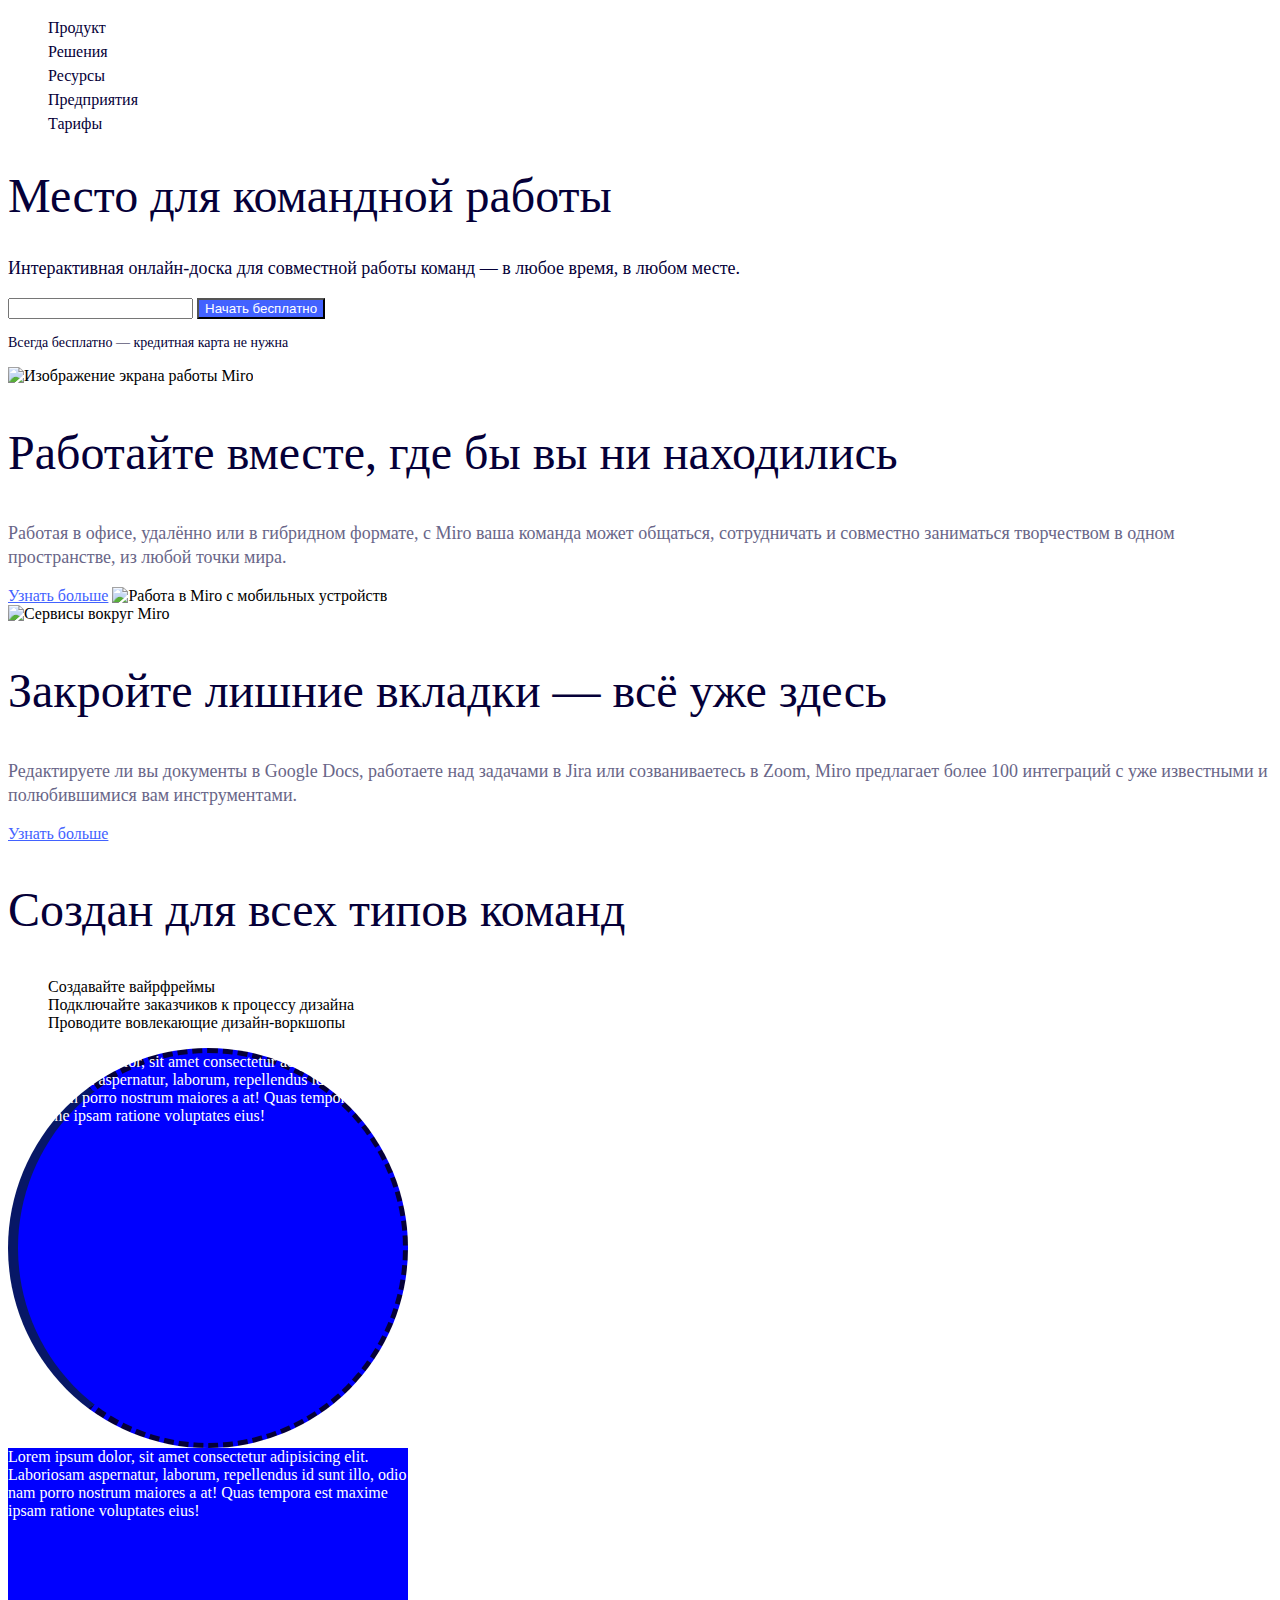
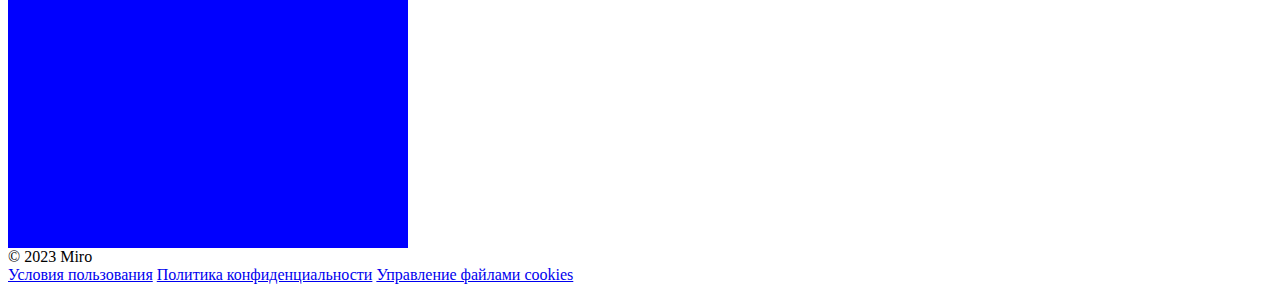
==== 1 - Miro/index.html @ f377bde0 "Границы" ====
<!DOCTYPE html>
<html lang="en">
  <head>
    <meta charset="UTF-8" />
    <meta http-equiv="X-UA-Compatible" content="IE=edge" />
    <meta name="viewport" content="width=device-width, initial-scale=1.0" />
    <link rel="stylesheet" href="./styles/styles.css" />
    <!-- <link rel="stylesheet" href="./styles/anoter-style.css" /> -->
    <title>Miro</title>
  </head>
  <body>
    <header>
      <nav>
        <ul>
          <li><a href="#">Продукт</a></li>
          <li><a href="#">Решения</a></li>
          <li><a href="#">Ресурсы</a></li>
          <li><a href="#">Предприятия</a></li>
          <li><a href="#">Тарифы</a></li>
        </ul>
      </nav>
    </header>
    <main>
      <section>
        <h1>Место для командной работы</h1>
        <p class="heroText">
          Интерактивная онлайн-доска для совместной работы команд — в любое
          время, в любом месте.
        </p>
        <form action="/register" method="get" class="heroForm">
          <input type="email" name="email" id="email" />
          <button id="heroButton" class="test test2">Начать бесплатно</button>
        </form>
        <p>Всегда бесплатно — кредитная карта не нужна</p>
        <img src="./images/hero.png" alt="Изображение экрана работы Miro" />
      </section>
      <section>
        <h2>Работайте вместе, где бы вы ни находились</h2>
        <p class="sectionText">
          Работая в офисе, удалённо или в гибридном формате, с Miro ваша команда
          может общаться, сотрудничать и совместно заниматься творчеством в
          одном пространстве, из любой точки мира.
        </p>
        <a href="#" class="link">Узнать больше</a>
        <img src="./images/1.png" alt="Работа в Miro с мобильных устройств" />
      </section>
      <section>
        <img src="./images/2.png" alt="Сервисы вокруг Miro" />
        <h2>Закройте лишние вкладки — всё уже здесь</h2>
        <p class="sectionText">
          Редактируете ли вы документы в Google Docs, работаете над задачами в
          Jira или созваниваетесь в Zoom, Miro предлагает более 100 интеграций с
          уже известными и полюбившимися вам инструментами.
        </p>
        <a href="#" class="link">Узнать больше</a>
      </section>
      <section>
        <h2>Создан для всех типов команд</h2>
        <ul class="sectionList">
          <li>Создавайте вайрфреймы</li>
          <li>Подключайте заказчиков к процессу дизайна</li>
          <li>Проводите вовлекающие дизайн-воркшопы</li>
        </ul>
        <div class="experimentBlue border1">
          Lorem ipsum dolor, sit amet consectetur adipisicing elit. Laboriosam
          aspernatur, laborum, repellendus id sunt illo, odio nam porro nostrum
          maiores a at! Quas tempora est maxime ipsam ratione voluptates eius!
        </div>
        <div class="experimentBlue">
          Lorem ipsum dolor, sit amet consectetur adipisicing elit. Laboriosam
          aspernatur, laborum, repellendus id sunt illo, odio nam porro nostrum
          maiores a at! Quas tempora est maxime ipsam ratione voluptates eius!
        </div>
      </section>
    </main>
    <footer>
      <div>&#169; 2023 Miro</div>
      <div>
        <a href="#">Условия пользования</a>
        <a href="#">Политика конфиденциальности</a>
        <a href="#">Управление файлами cookies</a>
      </div>
    </footer>
  </body>
</html>
---- 1 - Miro/styles/styles.css ----
#heroButton {
	background-color: #4262FF;
	color: #FFFFFF;
}

#heroButton:hover {
	background-color: #122db6;
}

#heroButton:active {
	background-color: #071766;
}

.heroForm input:focus {
	background-color: aliceblue;
}

.link {
	color: #4262FF;
	text-decoration: underline;
}

.link:hover {
	color: #122db6;
}

h1, h2 {
	font-weight: 400;
	font-size: 48px;
	line-height: 56px;
	color: #050038;
}

p {
	font-weight: 400;
	font-size: 18px;
	line-height: 24px;
}

.heroText {
	color: #050038;
}

.sectionText {
	color: #696688;
}

header a {
	font-weight: 400;
	font-size: 16px;
	line-height: 24px;
	color: #050038;
	text-decoration: none;
}

.heroForm + p {
	font-weight: 400;
	font-size: 14px;
	line-height: 20px;
	color: #050038;
}

nav ul {
	list-style: none;
}

.sectionList {
	list-style: none;
	/* list-style: url('../images/check.svg'); */
}

.sectionList li::marker {
	content: url('../images/check.svg');
}

.experimentBlue {
	background: blue;
	width: 400px;
	height: 400px;
	color: white;
}

.border1 {
	/* border-width: 5px; */
	/* border-style: solid dashed dotted; */
	/* border-color: #050038; */
	box-sizing: border-box;

	border: 5px dashed #050038;

	border-left: 10px solid #071766;
	border-radius: 50%;
}
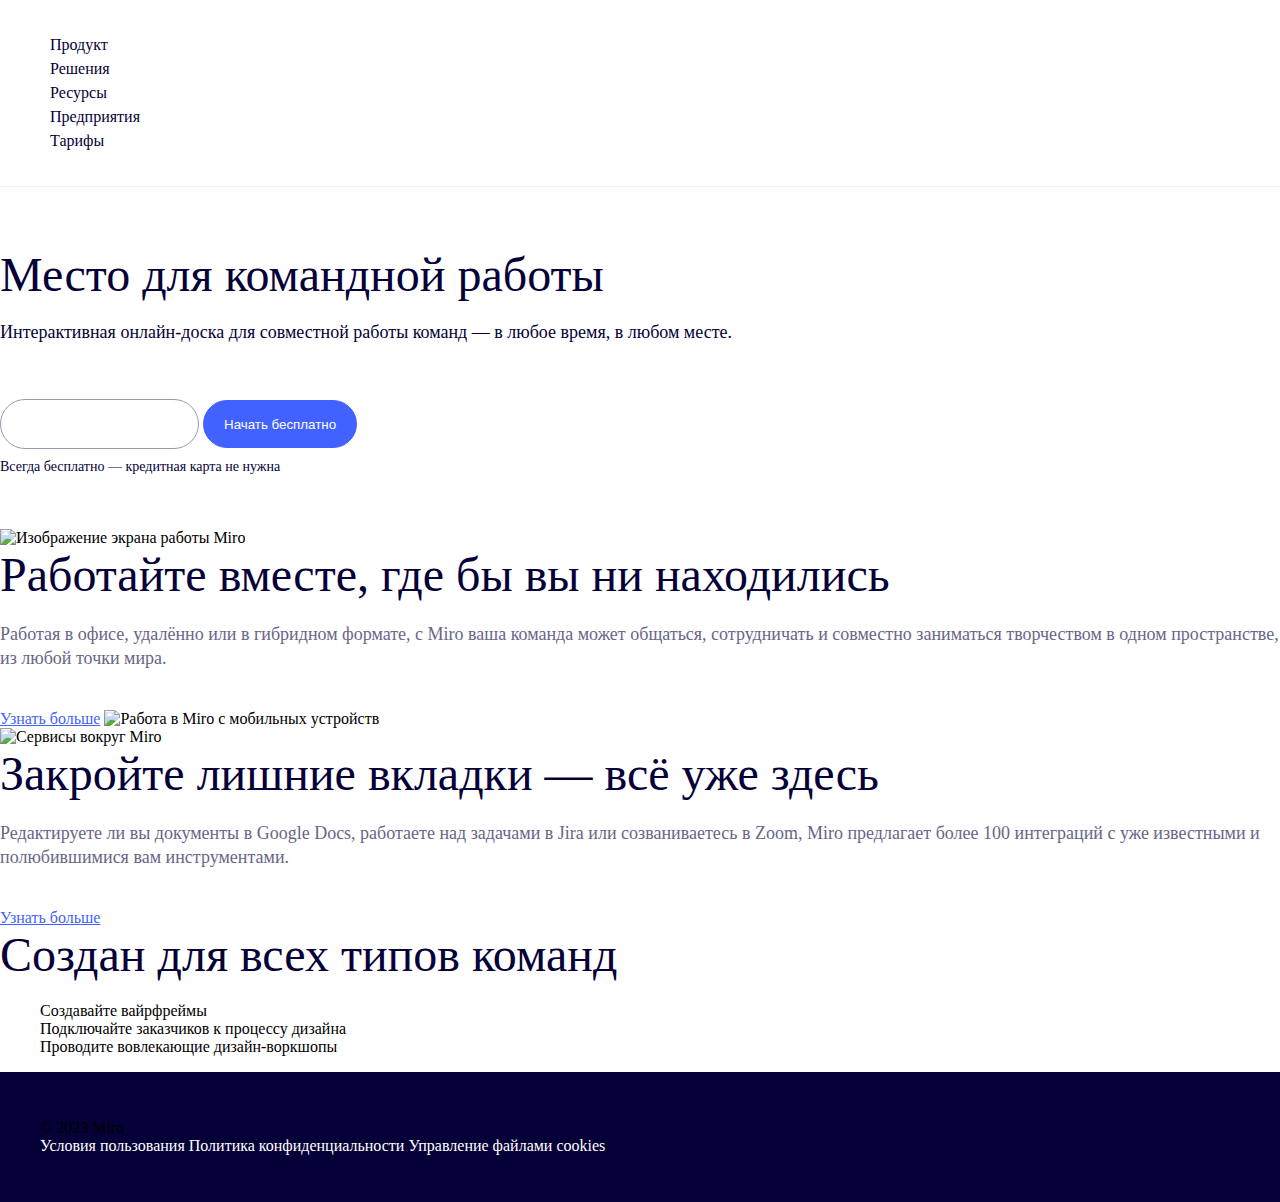
==== commit b494256c: "Упражнение - Добавление отступов" ====
--- a/1 - Miro/index.html
+++ b/1 - Miro/index.html
@@ -61,16 +61,6 @@
           <li>Подключайте заказчиков к процессу дизайна</li>
           <li>Проводите вовлекающие дизайн-воркшопы</li>
         </ul>
-        <div class="experimentBlue border1">
-          Lorem ipsum dolor, sit amet consectetur adipisicing elit. Laboriosam
-          aspernatur, laborum, repellendus id sunt illo, odio nam porro nostrum
-          maiores a at! Quas tempora est maxime ipsam ratione voluptates eius!
-        </div>
-        <div class="experimentBlue">
-          Lorem ipsum dolor, sit amet consectetur adipisicing elit. Laboriosam
-          aspernatur, laborum, repellendus id sunt illo, odio nam porro nostrum
-          maiores a at! Quas tempora est maxime ipsam ratione voluptates eius!
-        </div>
       </section>
     </main>
     <footer>
--- a/1 - Miro/styles/styles.css
+++ b/1 - Miro/styles/styles.css
@@ -1,3 +1,78 @@
+body {
+	margin: 0;
+}
+
+h1 {
+	margin: 0 0 17px 0;
+}
+
+h2 {
+	margin: 0 0 19px 0;
+}
+
+h1, h2 {
+	font-weight: 400;
+	font-size: 48px;
+	line-height: 56px;
+	color: #050038;
+}
+
+p {
+	font-weight: 400;
+	font-size: 18px;
+	line-height: 24px;
+}
+
+
+header a {
+	font-weight: 400;
+	font-size: 16px;
+	line-height: 24px;
+	color: #050038;
+	text-decoration: none;
+}
+
+
+nav {
+	padding: 33px 50px;
+	border-bottom: 1px solid #F0F0F0;
+	margin-bottom: 60px;
+}
+
+nav ul {
+	list-style: none;
+	padding: 0;
+	margin: 0;
+}
+
+footer {
+	background: #050038;
+	padding: 47px 40px;
+}
+
+footer a {
+	color: white;
+	text-decoration: none;
+}
+
+.heroForm+p {
+	font-weight: 400;
+	font-size: 14px;
+	line-height: 20px;
+	color: #050038;
+	margin: 8px 0 52px 0;
+}
+
+.heroText {
+	color: #050038;
+	margin: 0 0 55px 0;
+}
+
+.sectionText {
+	color: #696688;
+	margin: 0 0 40px 0;
+}
+
 #heroButton {
 	background-color: #4262FF;
 	color: #FFFFFF;
@@ -9,6 +84,20 @@
 
 #heroButton:active {
 	background-color: #071766;
+}
+
+.heroForm input {
+	border-radius: 32px;
+	border: 1px solid #9B99AF;
+	height: 38px;
+	padding: 5px 10px;
+}
+
+.heroForm button {
+	height: 48px;
+	border: 1px solid #4262FF;
+	border-radius: 32px;
+	padding: 10px 20px;
 }
 
 .heroForm input:focus {
@@ -24,46 +113,6 @@
 	color: #122db6;
 }
 
-h1, h2 {
-	font-weight: 400;
-	font-size: 48px;
-	line-height: 56px;
-	color: #050038;
-}
-
-p {
-	font-weight: 400;
-	font-size: 18px;
-	line-height: 24px;
-}
-
-.heroText {
-	color: #050038;
-}
-
-.sectionText {
-	color: #696688;
-}
-
-header a {
-	font-weight: 400;
-	font-size: 16px;
-	line-height: 24px;
-	color: #050038;
-	text-decoration: none;
-}
-
-.heroForm + p {
-	font-weight: 400;
-	font-size: 14px;
-	line-height: 20px;
-	color: #050038;
-}
-
-nav ul {
-	list-style: none;
-}
-
 .sectionList {
 	list-style: none;
 	/* list-style: url('../images/check.svg'); */
@@ -74,20 +123,11 @@
 }
 
 .experimentBlue {
-	background: blue;
+	background: #071766;
 	width: 400px;
 	height: 400px;
 	color: white;
+	padding: 10px 20px 50px 30px;
+	border: 5px solid #696688;
+	margin: 10px auto;
 }
-
-.border1 {
-	/* border-width: 5px; */
-	/* border-style: solid dashed dotted; */
-	/* border-color: #050038; */
-	box-sizing: border-box;
-
-	border: 5px dashed #050038;
-
-	border-left: 10px solid #071766;
-	border-radius: 50%;
-}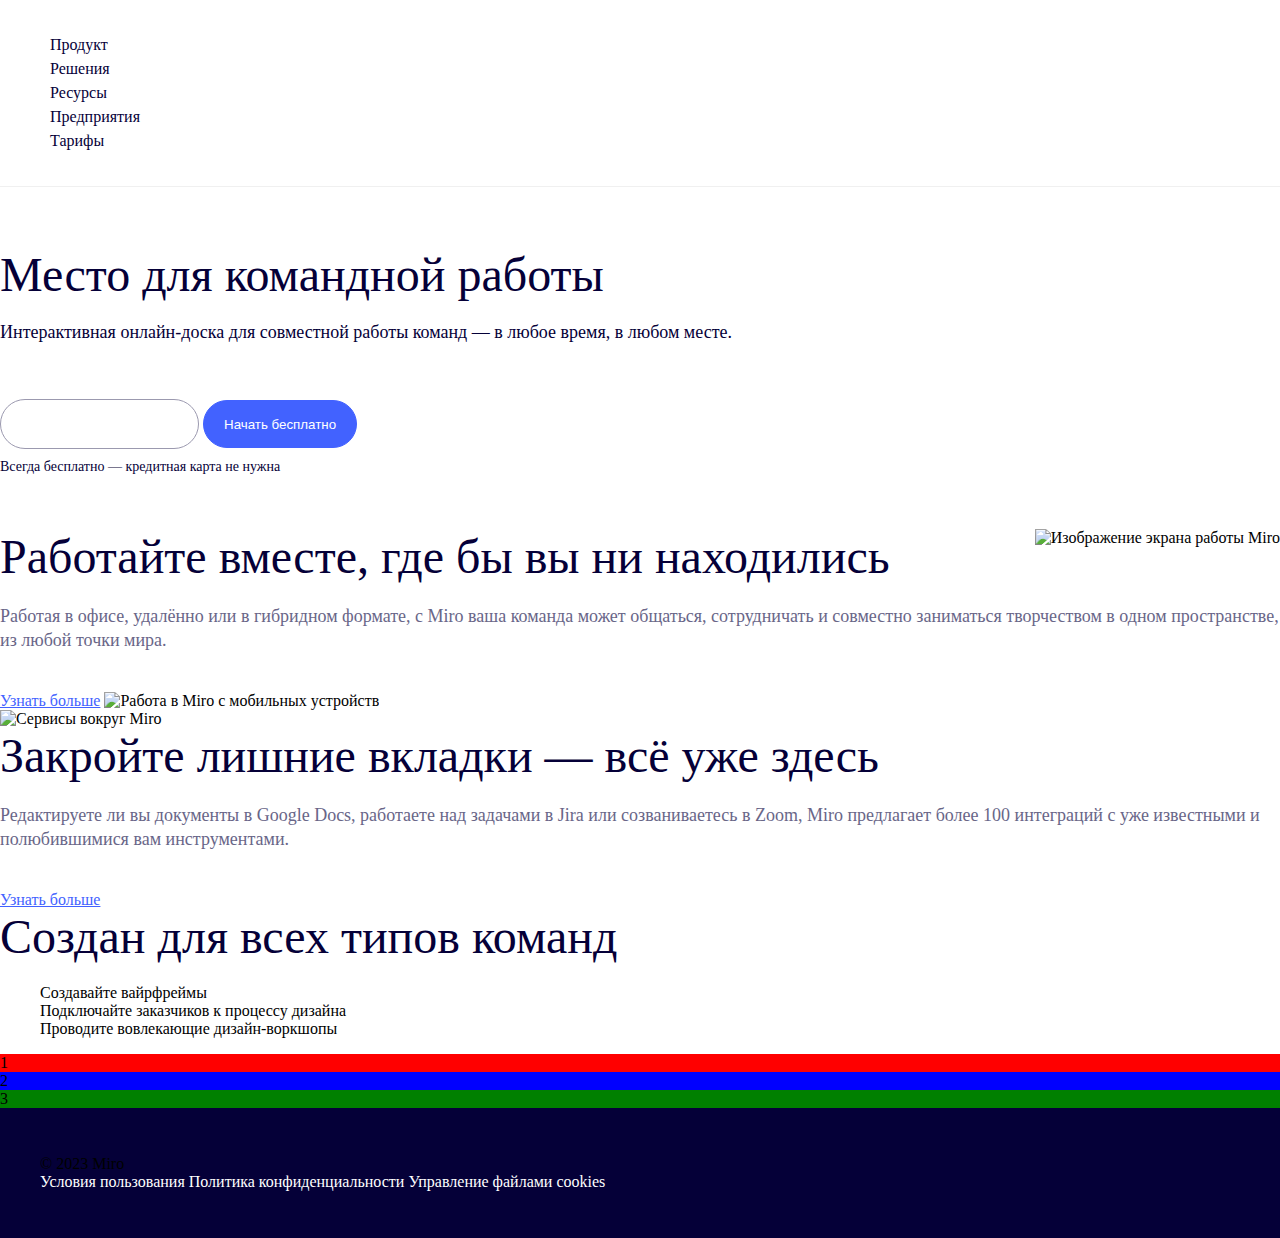
==== commit 64aecc3f: "13-2 - Float" ====
--- a/1 - Miro/index.html
+++ b/1 - Miro/index.html
@@ -32,7 +32,11 @@
           <button id="heroButton" class="test test2">Начать бесплатно</button>
         </form>
         <p>Всегда бесплатно — кредитная карта не нужна</p>
-        <img src="./images/hero.png" alt="Изображение экрана работы Miro" />
+        <img
+          src="./images/hero.png"
+          alt="Изображение экрана работы Miro"
+          id="heroImage"
+        />
       </section>
       <section>
         <h2>Работайте вместе, где бы вы ни находились</h2>
@@ -62,6 +66,11 @@
           <li>Проводите вовлекающие дизайн-воркшопы</li>
         </ul>
       </section>
+      <section>
+        <div style="background: red">1</div>
+        <div style="background: blue">2</div>
+        <div style="background: green">3</div>
+      </section>
     </main>
     <footer>
       <div>&#169; 2023 Miro</div>
--- a/1 - Miro/styles/styles.css
+++ b/1 - Miro/styles/styles.css
@@ -86,6 +86,10 @@
 	background-color: #071766;
 }
 
+#heroImage {
+	float: right;
+}
+
 .heroForm input {
 	border-radius: 32px;
 	border: 1px solid #9B99AF;
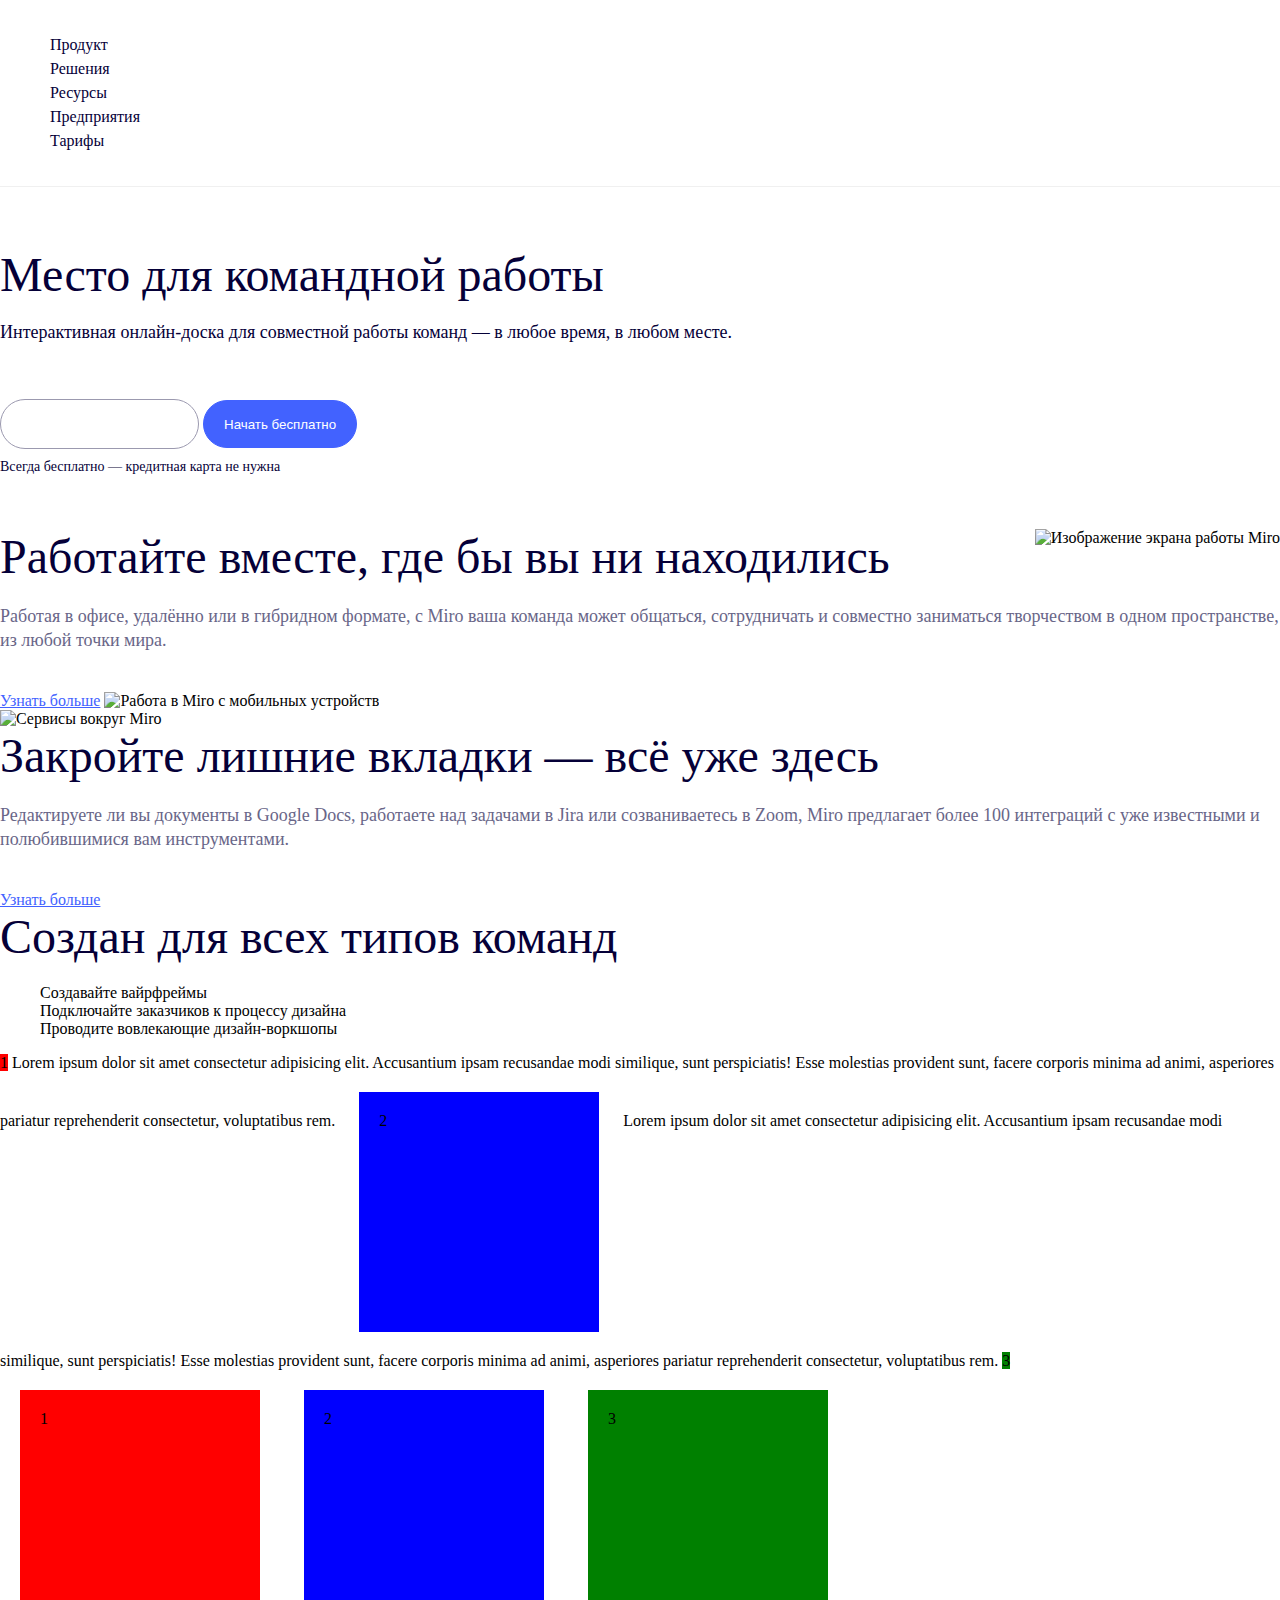
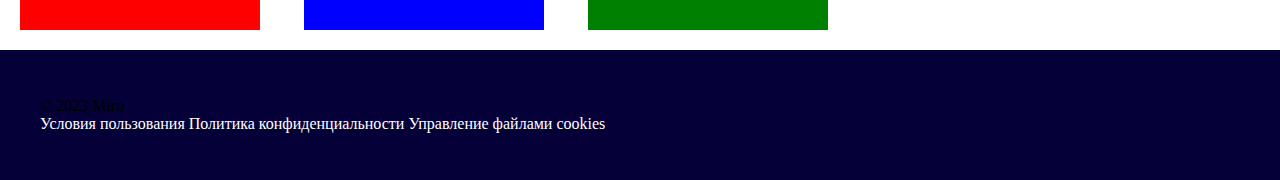
==== commit 2c971999: "Display" ====
--- a/1 - Miro/index.html
+++ b/1 - Miro/index.html
@@ -67,9 +67,22 @@
         </ul>
       </section>
       <section>
-        <div style="background: red">1</div>
-        <div style="background: blue">2</div>
-        <div style="background: green">3</div>
+        <div class="divR">1</div>
+        Lorem ipsum dolor sit amet consectetur adipisicing elit. Accusantium
+        ipsam recusandae modi similique, sunt perspiciatis! Esse molestias
+        provident sunt, facere corporis minima ad animi, asperiores pariatur
+        reprehenderit consectetur, voluptatibus rem.
+        <div class="divB">2</div>
+        Lorem ipsum dolor sit amet consectetur adipisicing elit. Accusantium
+        ipsam recusandae modi similique, sunt perspiciatis! Esse molestias
+        provident sunt, facere corporis minima ad animi, asperiores pariatur
+        reprehenderit consectetur, voluptatibus rem.
+        <div class="divG">3</div>
+      </section>
+      <section>
+        <span class="spanR">1</span>
+        <span class="spanB">2</span>
+        <span class="spanG">3</span>
       </section>
     </main>
     <footer>
--- a/1 - Miro/styles/styles.css
+++ b/1 - Miro/styles/styles.css
@@ -135,3 +135,50 @@
 	border: 5px solid #696688;
 	margin: 10px auto;
 }
+
+.divR {
+	background: red;
+	display: inline;
+}
+
+.divB {
+	background: blue;
+	display: inline-block;
+	padding: 20px;
+	margin: 20px;
+	width: 200px;
+	height: 200px;
+}
+
+.divG {
+	background: green;
+	display: inline;
+}
+
+
+.spanR {
+	background: red;
+	display: inline-block;
+	padding: 20px;
+	margin: 20px;
+	width: 200px;
+	height: 200px;
+}
+
+.spanB {
+	background: blue;
+	display: inline-block;
+	padding: 20px;
+	margin: 20px;
+	width: 200px;
+	height: 200px;
+}
+
+.spanG {
+	background: green;
+	display: inline-block;
+	padding: 20px;
+	margin: 20px;
+	width: 200px;
+	height: 200px;
+}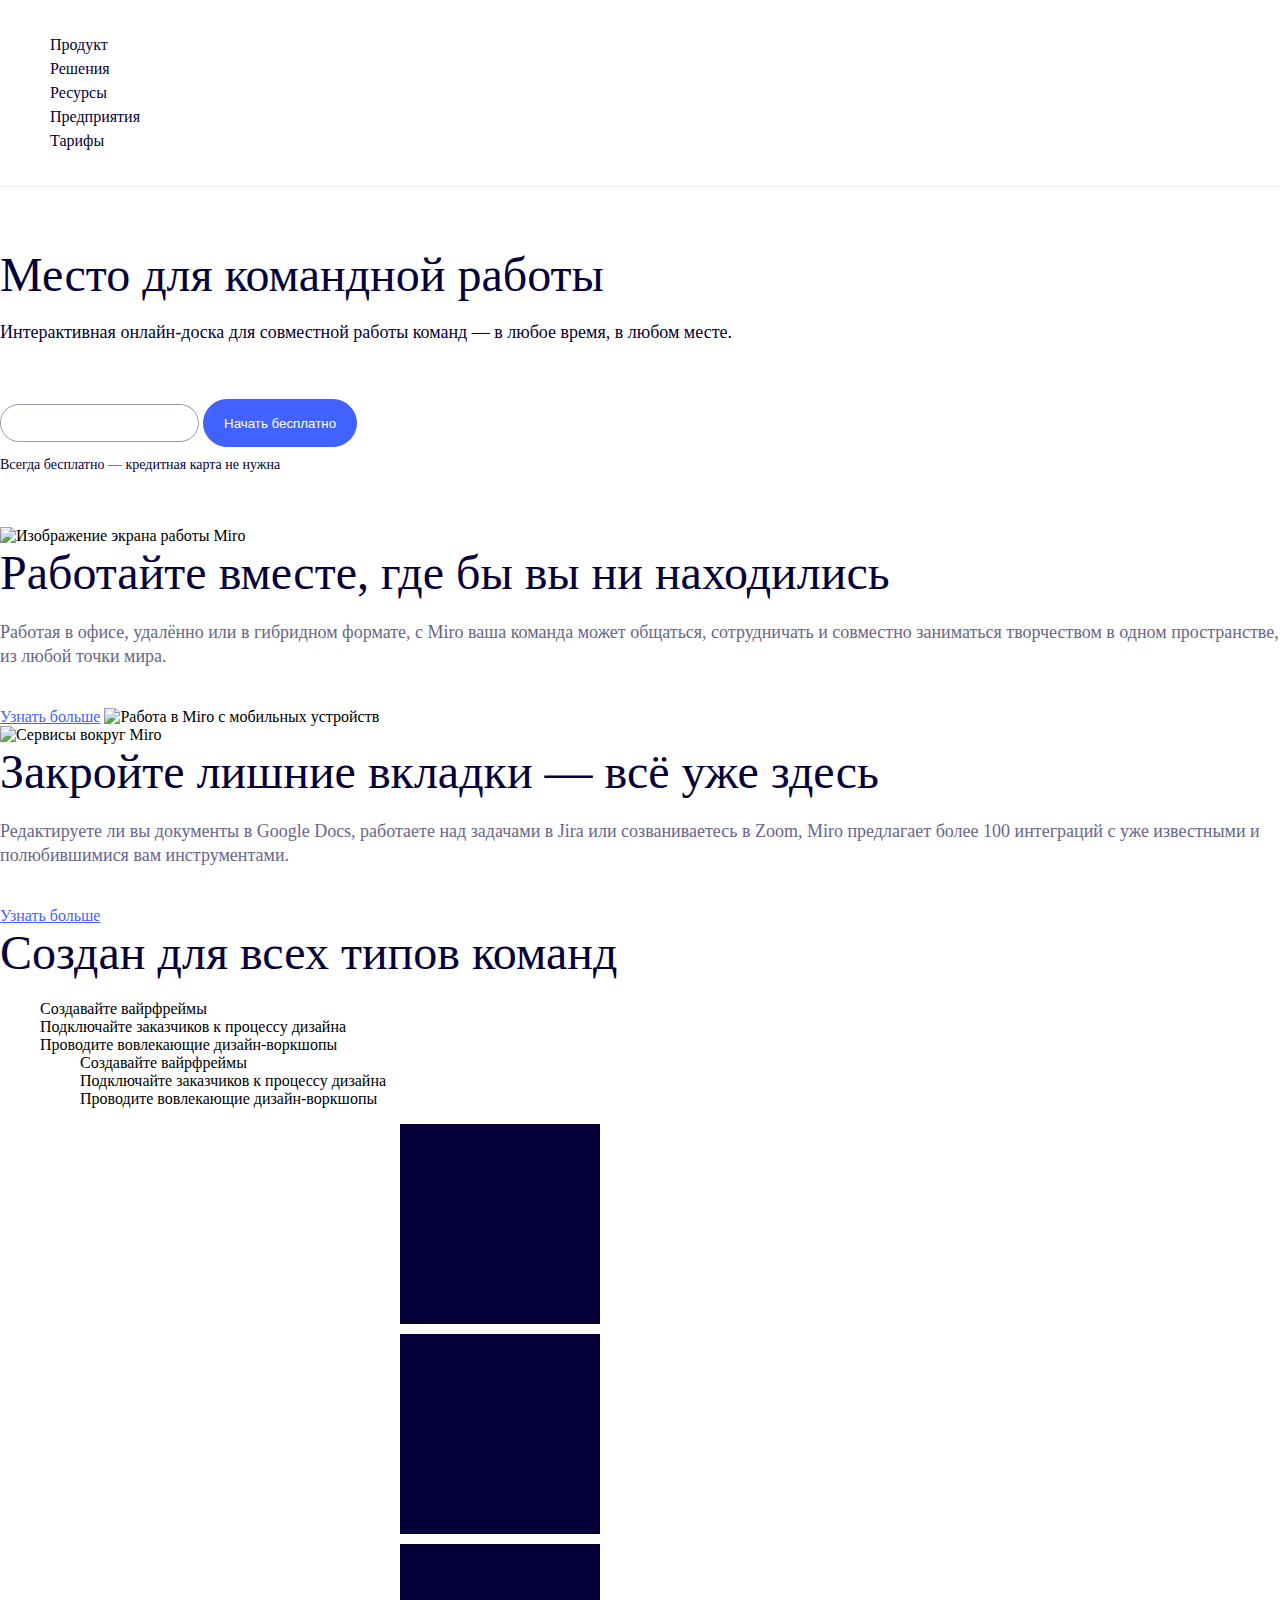
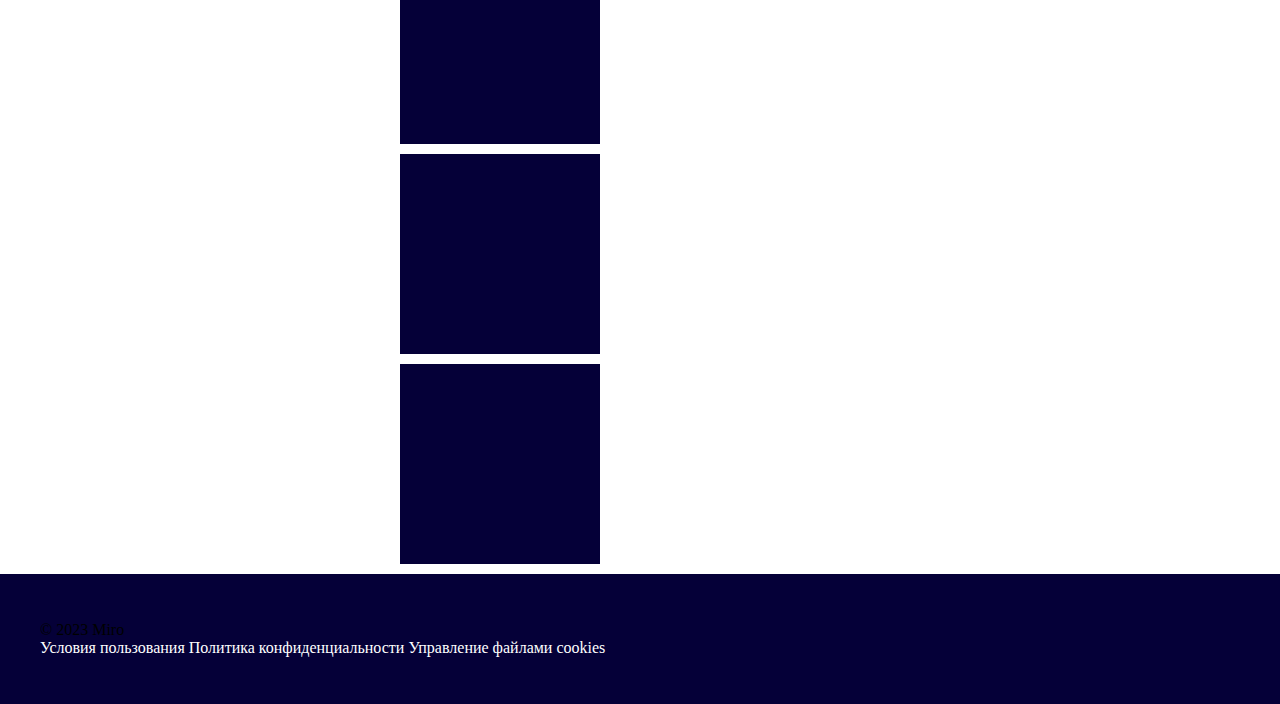
==== commit b0a24777: "Transition timing functions" ====
--- a/1 - Miro/index.html
+++ b/1 - Miro/index.html
@@ -21,7 +21,7 @@
       </nav>
     </header>
     <main>
-      <section>
+      <section id="hero">
         <h1>Место для командной работы</h1>
         <p class="heroText">
           Интерактивная онлайн-доска для совместной работы команд — в любое
@@ -64,25 +64,21 @@
           <li>Создавайте вайрфреймы</li>
           <li>Подключайте заказчиков к процессу дизайна</li>
           <li>Проводите вовлекающие дизайн-воркшопы</li>
+          <li>
+            <ul class="sectionList">
+              <li>Создавайте вайрфреймы</li>
+              <li>Подключайте заказчиков к процессу дизайна</li>
+              <li>Проводите вовлекающие дизайн-воркшопы</li>
+            </ul>
+          </li>
         </ul>
       </section>
-      <section>
-        <div class="divR">1</div>
-        Lorem ipsum dolor sit amet consectetur adipisicing elit. Accusantium
-        ipsam recusandae modi similique, sunt perspiciatis! Esse molestias
-        provident sunt, facere corporis minima ad animi, asperiores pariatur
-        reprehenderit consectetur, voluptatibus rem.
-        <div class="divB">2</div>
-        Lorem ipsum dolor sit amet consectetur adipisicing elit. Accusantium
-        ipsam recusandae modi similique, sunt perspiciatis! Esse molestias
-        provident sunt, facere corporis minima ad animi, asperiores pariatur
-        reprehenderit consectetur, voluptatibus rem.
-        <div class="divG">3</div>
-      </section>
-      <section>
-        <span class="spanR">1</span>
-        <span class="spanB">2</span>
-        <span class="spanG">3</span>
+      <section class="exp">
+        <div></div>
+        <div></div>
+        <div></div>
+        <div></div>
+        <div></div>
       </section>
     </main>
     <footer>
--- a/1 - Miro/styles/styles.css
+++ b/1 - Miro/styles/styles.css
@@ -1,3 +1,7 @@
+* {
+	box-sizing: border-box;
+}
+
 body {
 	margin: 0;
 }
@@ -79,15 +83,13 @@
 }
 
 #heroButton:hover {
+	transition: background-color 1s 1s, border-radius 2s 1s;
 	background-color: #122db6;
+	border-radius: 50%;
 }
 
 #heroButton:active {
 	background-color: #071766;
-}
-
-#heroImage {
-	float: right;
 }
 
 .heroForm input {
@@ -126,59 +128,35 @@
 	content: url('../images/check.svg');
 }
 
-.experimentBlue {
-	background: #071766;
-	width: 400px;
-	height: 400px;
-	color: white;
-	padding: 10px 20px 50px 30px;
-	border: 5px solid #696688;
-	margin: 10px auto;
+.exp div {
+	width: 200px;
+	height: 200px;
+	background-color: #050038;
+	margin: 10px;
+	transition: margin-left 2s;
 }
 
-.divR {
-	background: red;
-	display: inline;
+.exp div:nth-child(1) {
+	margin-left: 400px;
+	transition-timing-function: ease-out;
 }
 
-.divB {
-	background: blue;
-	display: inline-block;
-	padding: 20px;
-	margin: 20px;
-	width: 200px;
-	height: 200px;
+.exp div:nth-child(2) {
+	margin-left: 400px;
+	transition-timing-function: ease-in;
 }
 
-.divG {
-	background: green;
-	display: inline;
+.exp div:nth-child(3) {
+	margin-left: 400px;
+	transition-timing-function: linear;
 }
 
-
-.spanR {
-	background: red;
-	display: inline-block;
-	padding: 20px;
-	margin: 20px;
-	width: 200px;
-	height: 200px;
+.exp div:nth-child(4) {
+	margin-left: 400px;
+	transition-timing-function: steps(6, end);
 }
 
-.spanB {
-	background: blue;
-	display: inline-block;
-	padding: 20px;
-	margin: 20px;
-	width: 200px;
-	height: 200px;
-}
-
-.spanG {
-	background: green;
-	display: inline-block;
-	padding: 20px;
-	margin: 20px;
-	width: 200px;
-	height: 200px;
+.exp div:nth-child(5) {
+	margin-left: 400px;
+	transition-timing-function: cubic-bezier(.01, 1.06, .63, -0.91);
 }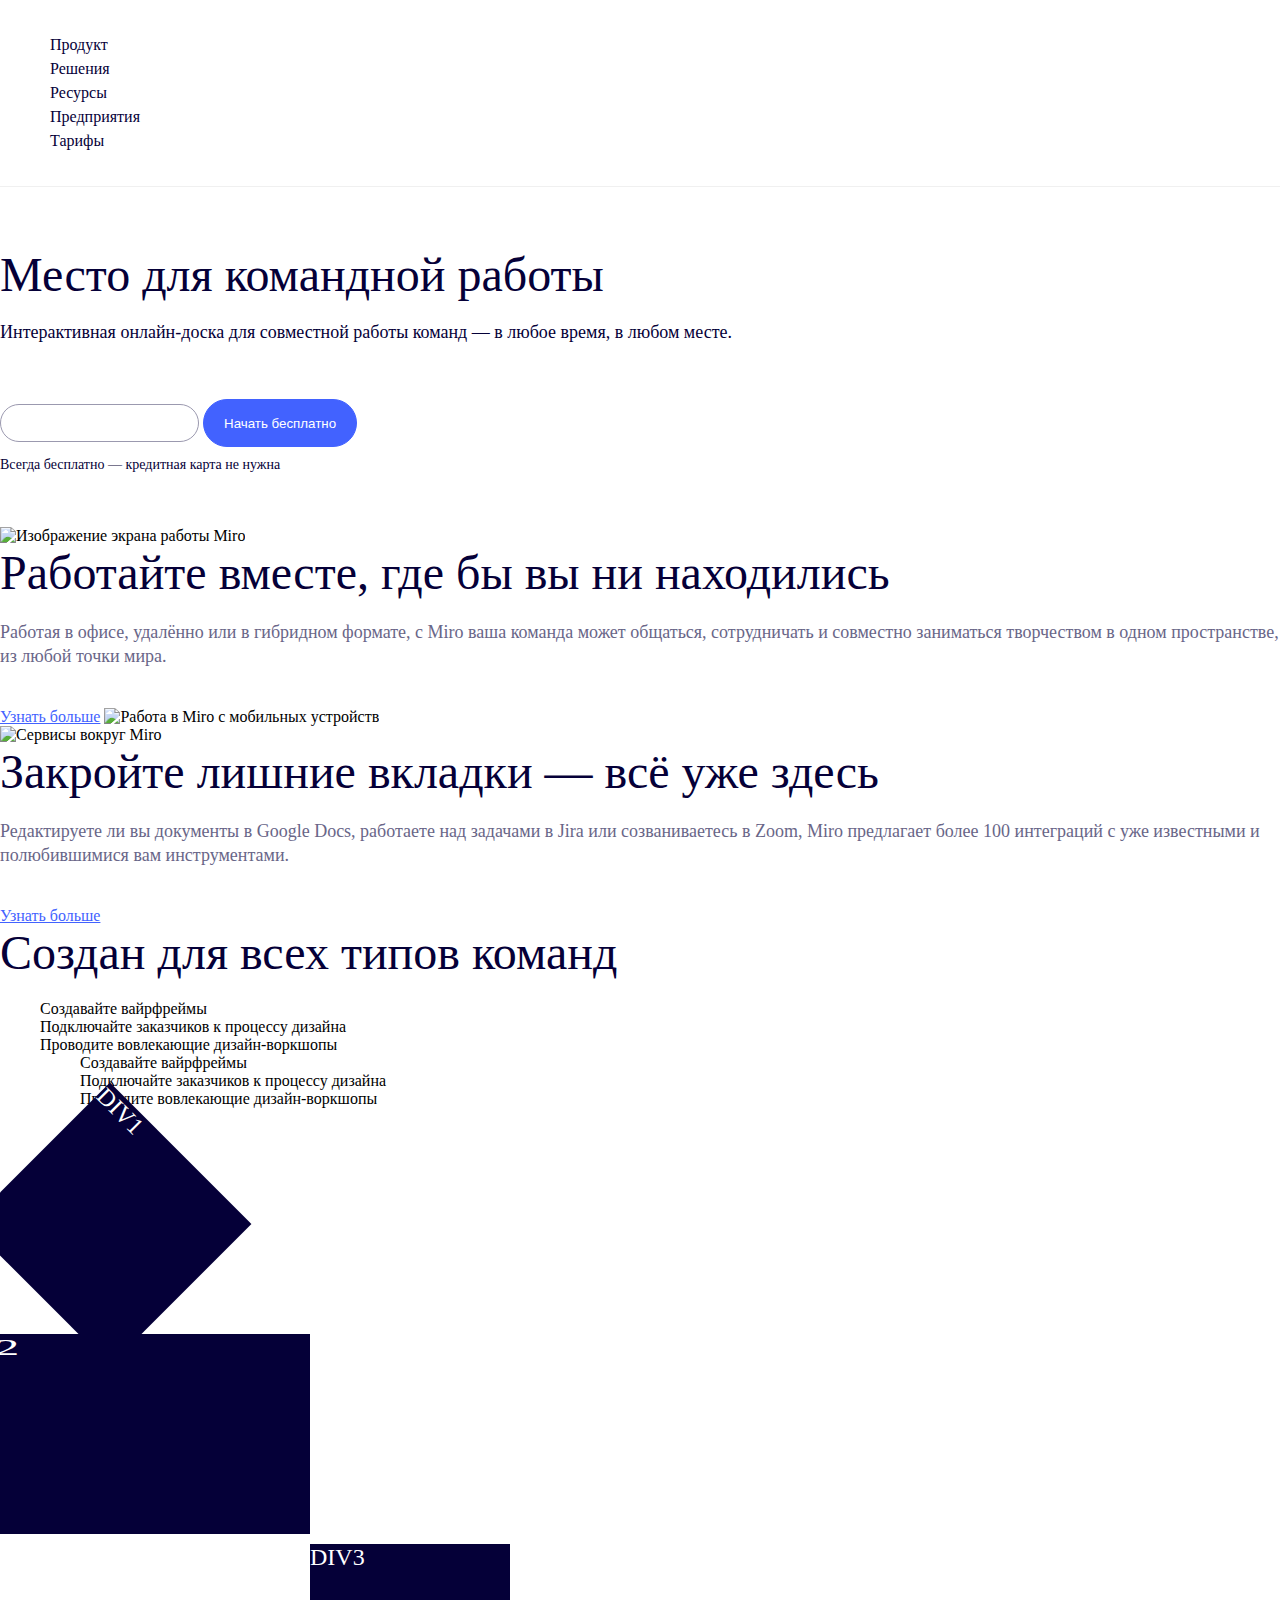
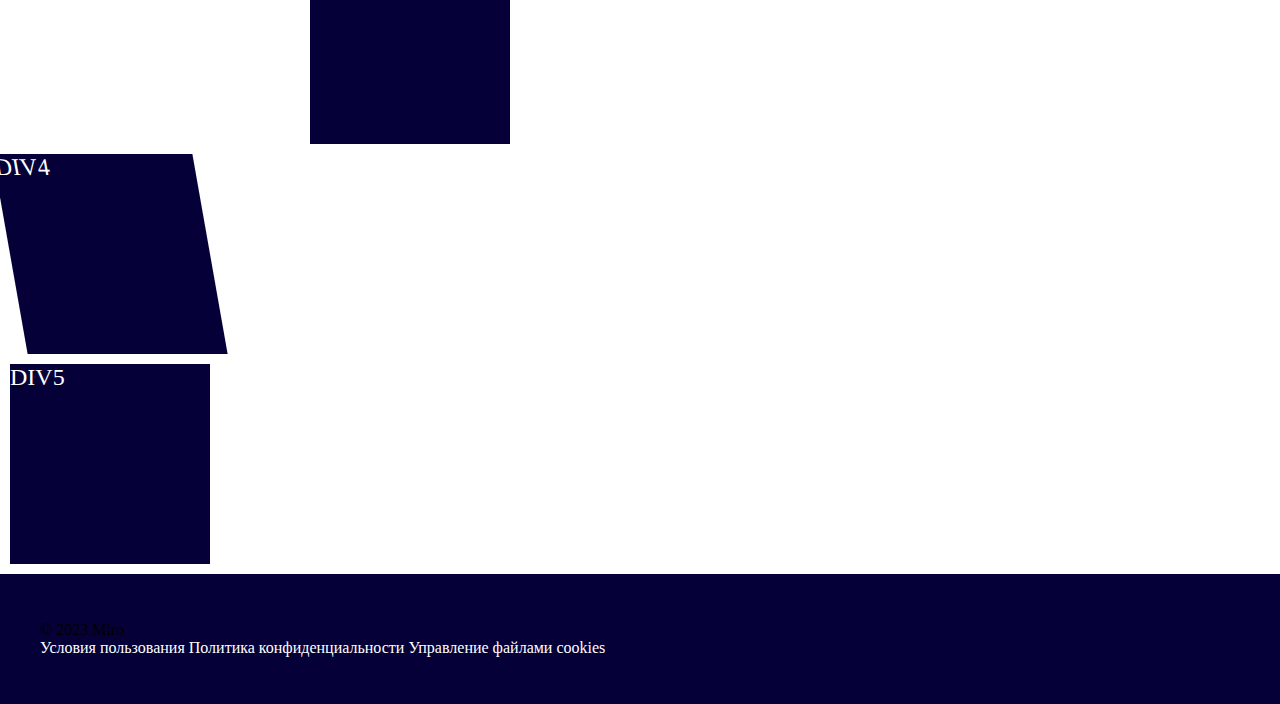
==== commit 478260ea: "Transform" ====
--- a/1 - Miro/index.html
+++ b/1 - Miro/index.html
@@ -74,11 +74,11 @@
         </ul>
       </section>
       <section class="exp">
-        <div></div>
-        <div></div>
-        <div></div>
-        <div></div>
-        <div></div>
+        <div>DIV1</div>
+        <div>DIV2</div>
+        <div>DIV3</div>
+        <div>DIV4</div>
+        <div>DIV5</div>
       </section>
     </main>
     <footer>
--- a/1 - Miro/styles/styles.css
+++ b/1 - Miro/styles/styles.css
@@ -133,30 +133,26 @@
 	height: 200px;
 	background-color: #050038;
 	margin: 10px;
-	transition: margin-left 2s;
+	color: white;
+	font-size: 24px;
 }
 
 .exp div:nth-child(1) {
-	margin-left: 400px;
-	transition-timing-function: ease-out;
+	transform: rotate(45deg);
+	/* transform-origin: left bottom; */
 }
 
 .exp div:nth-child(2) {
-	margin-left: 400px;
-	transition-timing-function: ease-in;
+	transform: scale(2, 1);
 }
 
 .exp div:nth-child(3) {
-	margin-left: 400px;
-	transition-timing-function: linear;
+	transform: translateX(300px);
 }
 
 .exp div:nth-child(4) {
-	margin-left: 400px;
-	transition-timing-function: steps(6, end);
+	transform: skew(10deg);
 }
 
 .exp div:nth-child(5) {
-	margin-left: 400px;
-	transition-timing-function: cubic-bezier(.01, 1.06, .63, -0.91);
 }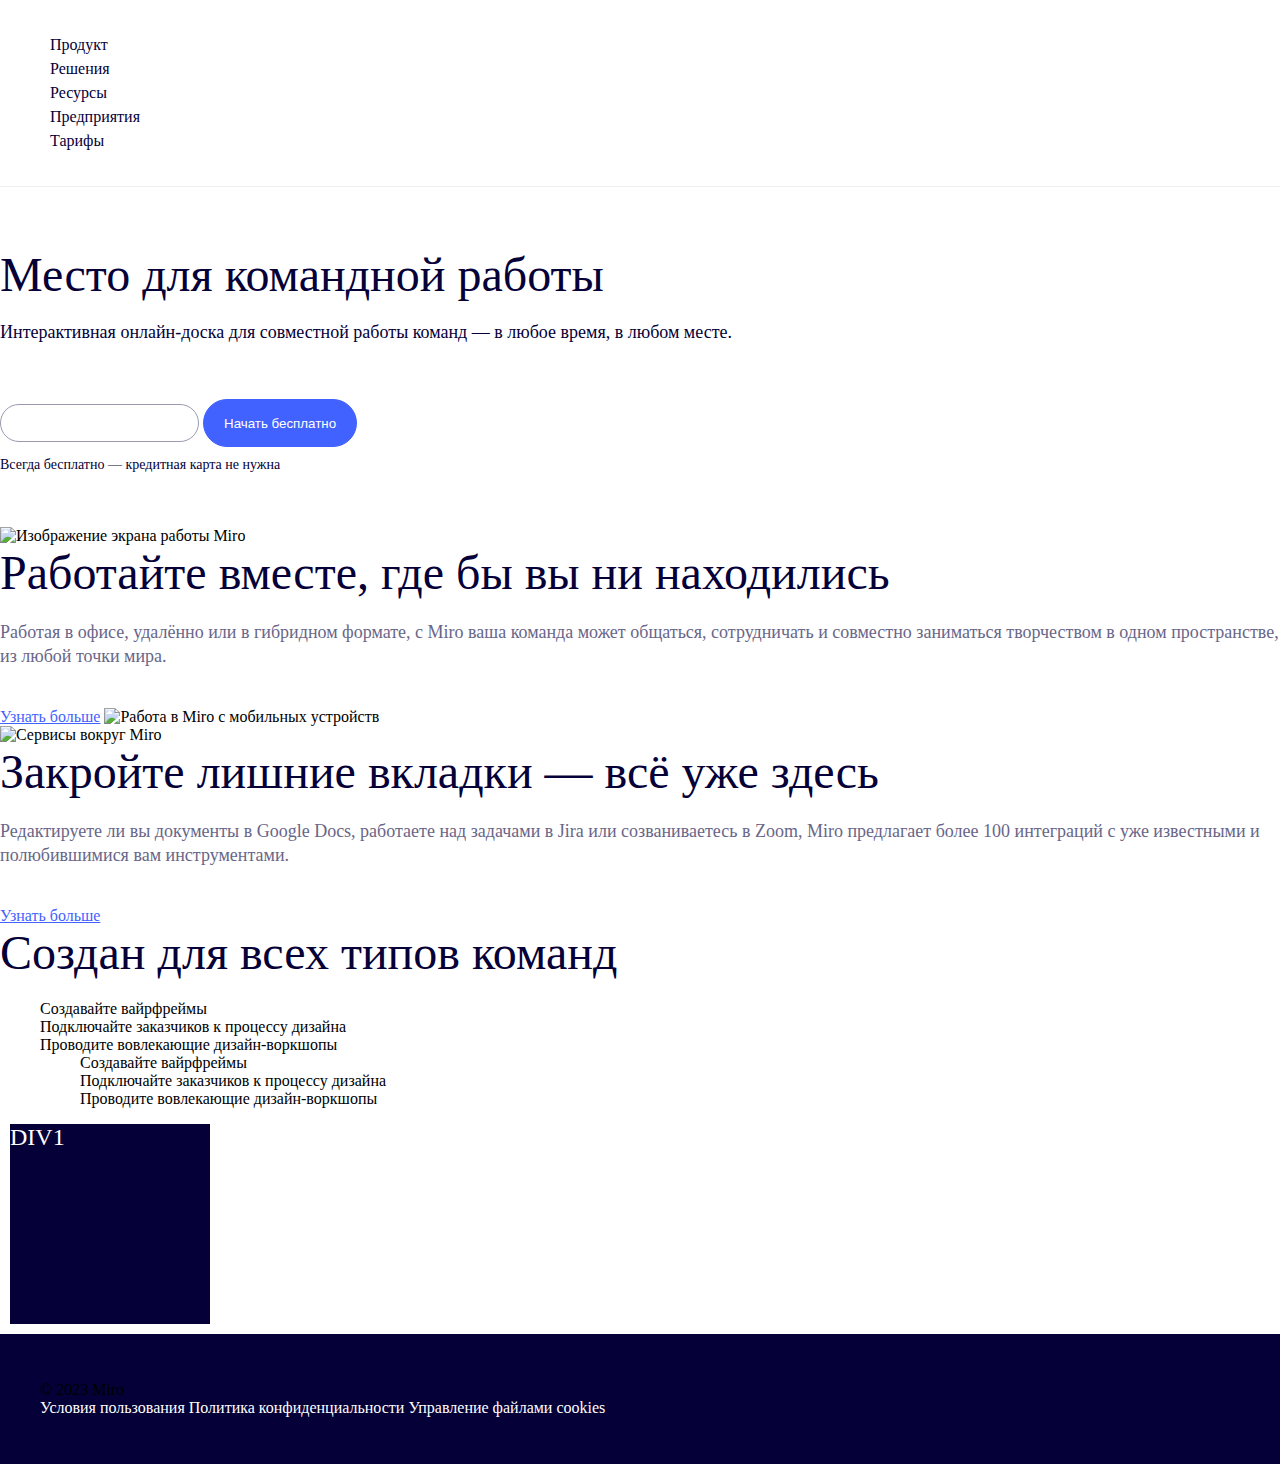
==== commit 5c49a425: "Animation" ====
--- a/1 - Miro/index.html
+++ b/1 - Miro/index.html
@@ -75,10 +75,6 @@
       </section>
       <section class="exp">
         <div>DIV1</div>
-        <div>DIV2</div>
-        <div>DIV3</div>
-        <div>DIV4</div>
-        <div>DIV5</div>
       </section>
     </main>
     <footer>
--- a/1 - Miro/styles/styles.css
+++ b/1 - Miro/styles/styles.css
@@ -135,24 +135,34 @@
 	margin: 10px;
 	color: white;
 	font-size: 24px;
+
+	animation-name: my-move;
+	animation-duration: 2s;
+	animation-timing-function: ease;
+	animation-fill-mode: forwards;
+	animation-delay: 1s;
+	animation-iteration-count: 5;
+	animation-direction: alternate;
 }
 
-.exp div:nth-child(1) {
-	transform: rotate(45deg);
-	/* transform-origin: left bottom; */
+.exp:hover div {
+	animation-play-state: paused;
 }
 
-.exp div:nth-child(2) {
-	transform: scale(2, 1);
+@keyframes my-move {
+	25% {
+		transform: translateX(100%);
+	}
+
+	50% {
+		transform: translateX(100%) translateY(-100%);
+	}
+
+	75% {
+		transform: translateX(0%) translateY(-100%)
+	}
+	
+	100% {
+		transform: translateX(0%) translateY(0%);
+	}
 }
-
-.exp div:nth-child(3) {
-	transform: translateX(300px);
-}
-
-.exp div:nth-child(4) {
-	transform: skew(10deg);
-}
-
-.exp div:nth-child(5) {
-}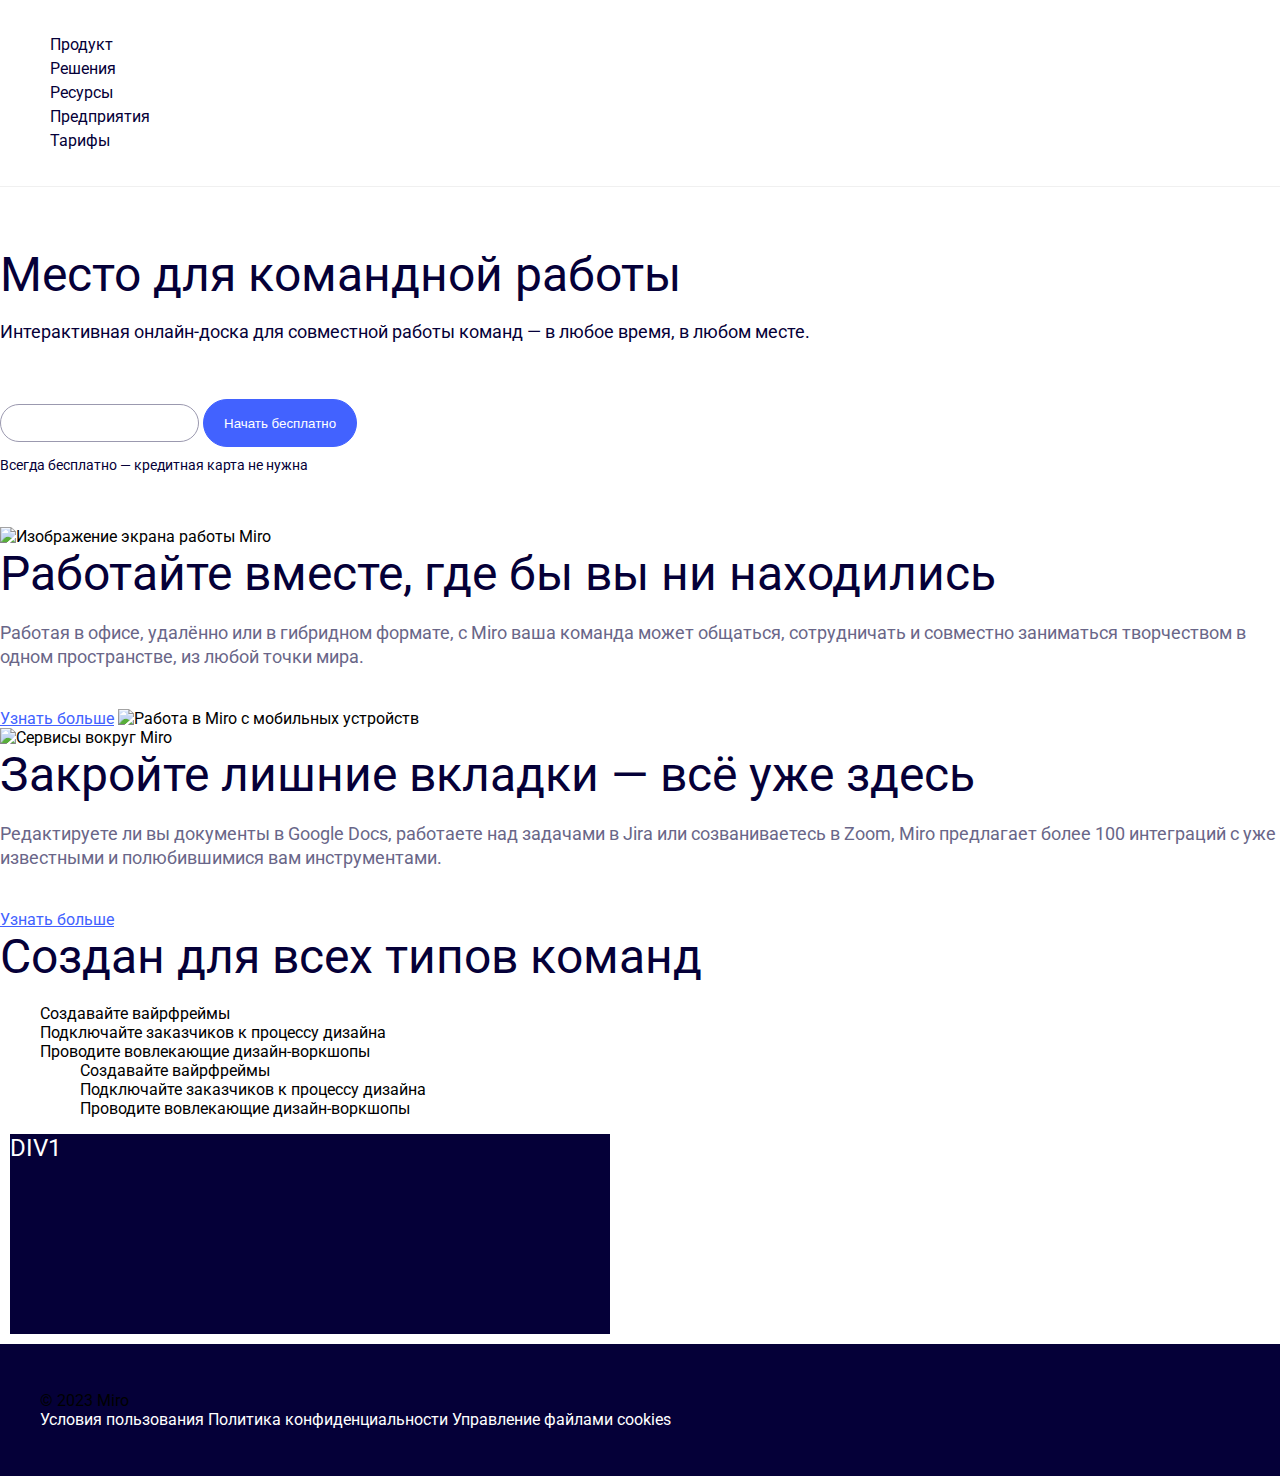
==== commit 383468f7: "Google Fonts" ====
--- a/1 - Miro/index.html
+++ b/1 - Miro/index.html
@@ -5,6 +5,12 @@
     <meta http-equiv="X-UA-Compatible" content="IE=edge" />
     <meta name="viewport" content="width=device-width, initial-scale=1.0" />
     <link rel="stylesheet" href="./styles/styles.css" />
+    <link rel="preconnect" href="https://fonts.googleapis.com" />
+    <link rel="preconnect" href="https://fonts.gstatic.com" crossorigin />
+    <link
+      href="https://fonts.googleapis.com/css2?family=Roboto&display=swap"
+      rel="stylesheet"
+    />
     <!-- <link rel="stylesheet" href="./styles/anoter-style.css" /> -->
     <title>Miro</title>
   </head>
--- a/1 - Miro/styles/styles.css
+++ b/1 - Miro/styles/styles.css
@@ -3,6 +3,7 @@
 }
 
 body {
+	font-family: "Roboto", sans-serif;
 	margin: 0;
 }
 
@@ -129,40 +130,10 @@
 }
 
 .exp div {
-	width: 200px;
+	width: clamp(200px, 50%, 600px);
 	height: 200px;
 	background-color: #050038;
 	margin: 10px;
 	color: white;
 	font-size: 24px;
-
-	animation-name: my-move;
-	animation-duration: 2s;
-	animation-timing-function: ease;
-	animation-fill-mode: forwards;
-	animation-delay: 1s;
-	animation-iteration-count: 5;
-	animation-direction: alternate;
 }
-
-.exp:hover div {
-	animation-play-state: paused;
-}
-
-@keyframes my-move {
-	25% {
-		transform: translateX(100%);
-	}
-
-	50% {
-		transform: translateX(100%) translateY(-100%);
-	}
-
-	75% {
-		transform: translateX(0%) translateY(-100%)
-	}
-	
-	100% {
-		transform: translateX(0%) translateY(0%);
-	}
-}
